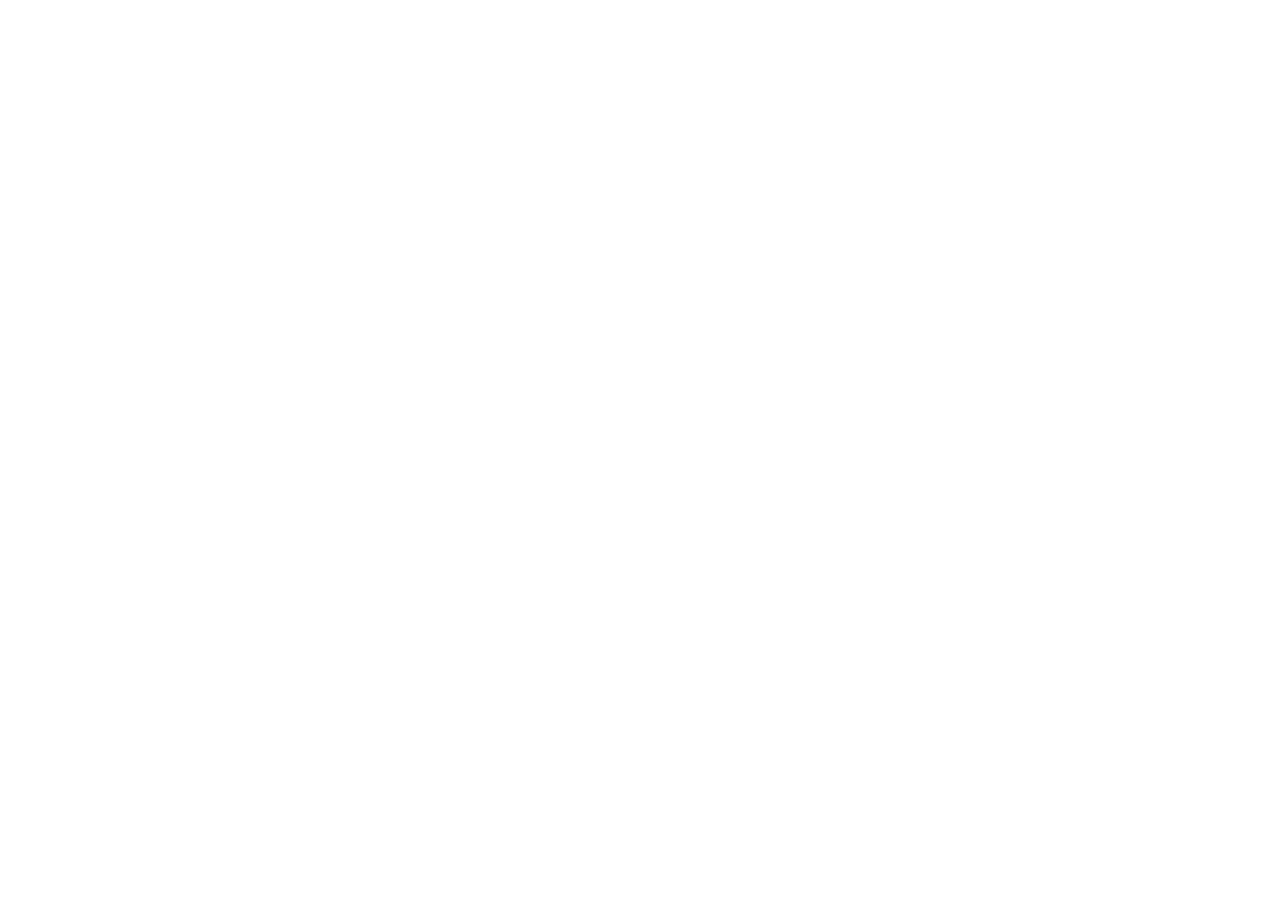
==== index.html @ da2ed7af "inital html & js" ====
<!DOCTYPE html>
<html lang="en">
<head>
    <meta charset="UTF-8">
    <meta http-equiv="X-UA-Compatible" content="IE=edge">
    <script src="javascript.js"></script>
    <title>Document</title>
</head>
<body>
    
</body>
</html>
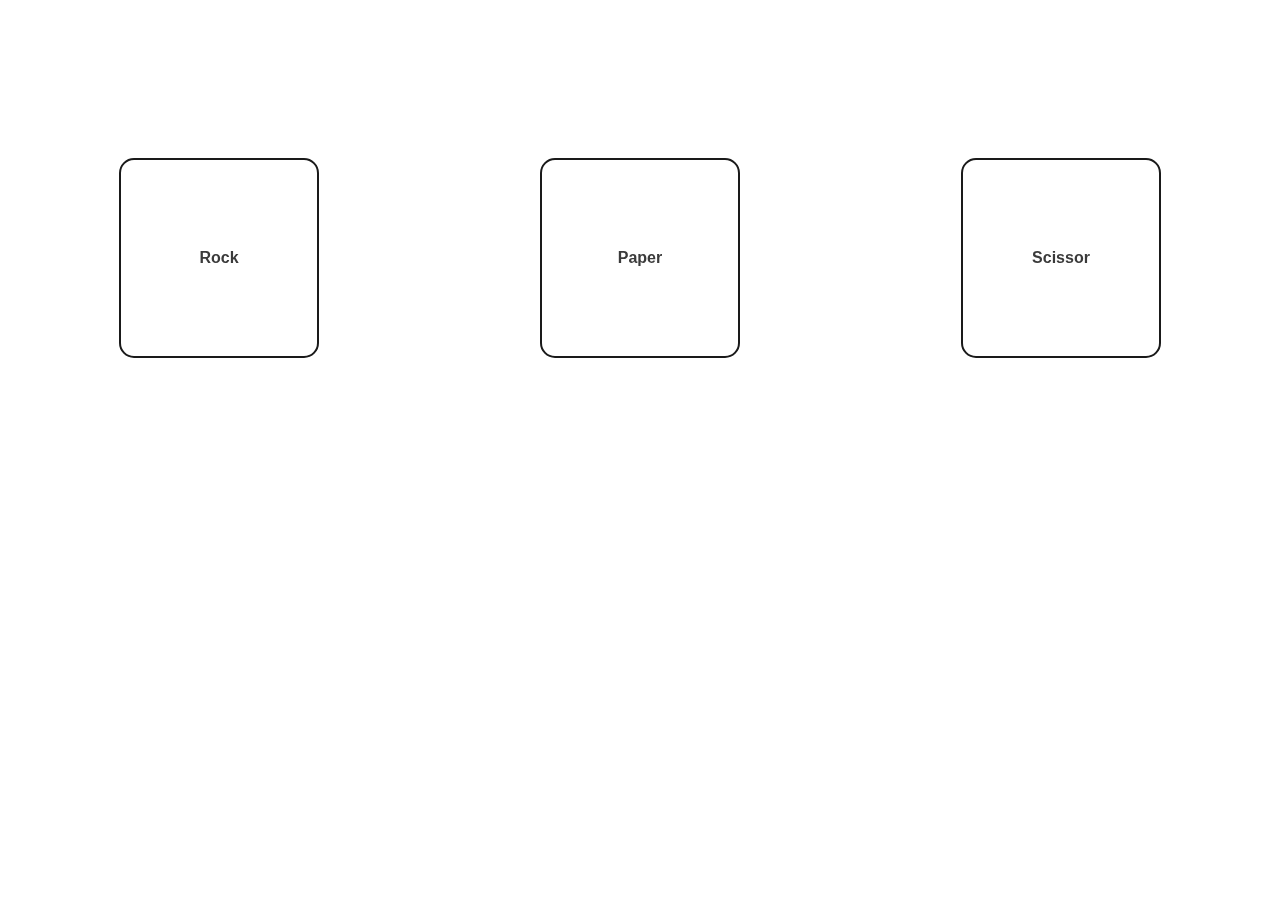
==== commit 6d3b4b16: "create 3 button, add eventListener('click'), next : write show Score function" ====
--- a/index.html
+++ b/index.html
@@ -3,10 +3,18 @@
 <head>
     <meta charset="UTF-8">
     <meta http-equiv="X-UA-Compatible" content="IE=edge">
-    <script src="javascript.js"></script>
+    <link rel="stylesheet" href="index.css">
+    <script src="javascript.js" defer></script>
     <title>Document</title>
 </head>
 <body>
-    
+    <div class="container">
+        <button id="rock" class="button-28">Rock</button>
+        <button id="paper" class="button-28">Paper</button>
+        <button id="scissor" class="button-28">Scissor</button>
+    </div>
+    <div class="result">
+        
+    </div>
 </body>
 </html>--- a/index.css
+++ b/index.css
@@ -0,0 +1,56 @@
+/* CSS */
+.button-28 {
+  appearance: none;
+  background-color: transparent;
+  border: 2px solid #1A1A1A;
+  border-radius: 15px;
+  box-sizing: border-box;
+  color: #3B3B3B;
+  cursor: pointer;
+  display: inline-block;
+  font-family: Roobert,-apple-system,BlinkMacSystemFont,"Segoe UI",Helvetica,Arial,sans-serif,"Apple Color Emoji","Segoe UI Emoji","Segoe UI Symbol";
+  font-size: 16px;
+  font-weight: 600;
+  line-height: normal;
+  margin: 0;
+  min-height: 60px;
+  min-width: 60px;
+  outline: none;
+  padding: 24px 24px;
+  text-align: center;
+  text-decoration: none;
+  transition: all 300ms cubic-bezier(.23, 1, 0.32, 1);
+  user-select: none;
+  -webkit-user-select: none;
+  touch-action: manipulation;
+  width: 100%;
+  will-change: transform;
+}
+
+.button-28:disabled {
+  pointer-events: none;
+}
+
+.button-28:hover {
+  color: #fff;
+  background-color: #1A1A1A;
+  box-shadow: rgba(0, 0, 0, 0.25) 0 8px 15px;
+  transform: translateY(-2px);
+}
+
+.button-28:active {
+  box-shadow: none;
+  transform: translateY(0);
+}
+
+.container{
+    height: 500px;
+    display: flex;
+    align-items: center;
+    justify-content: space-around;
+}
+
+.container > button{
+    width: 200px;
+    height: 200px;
+}